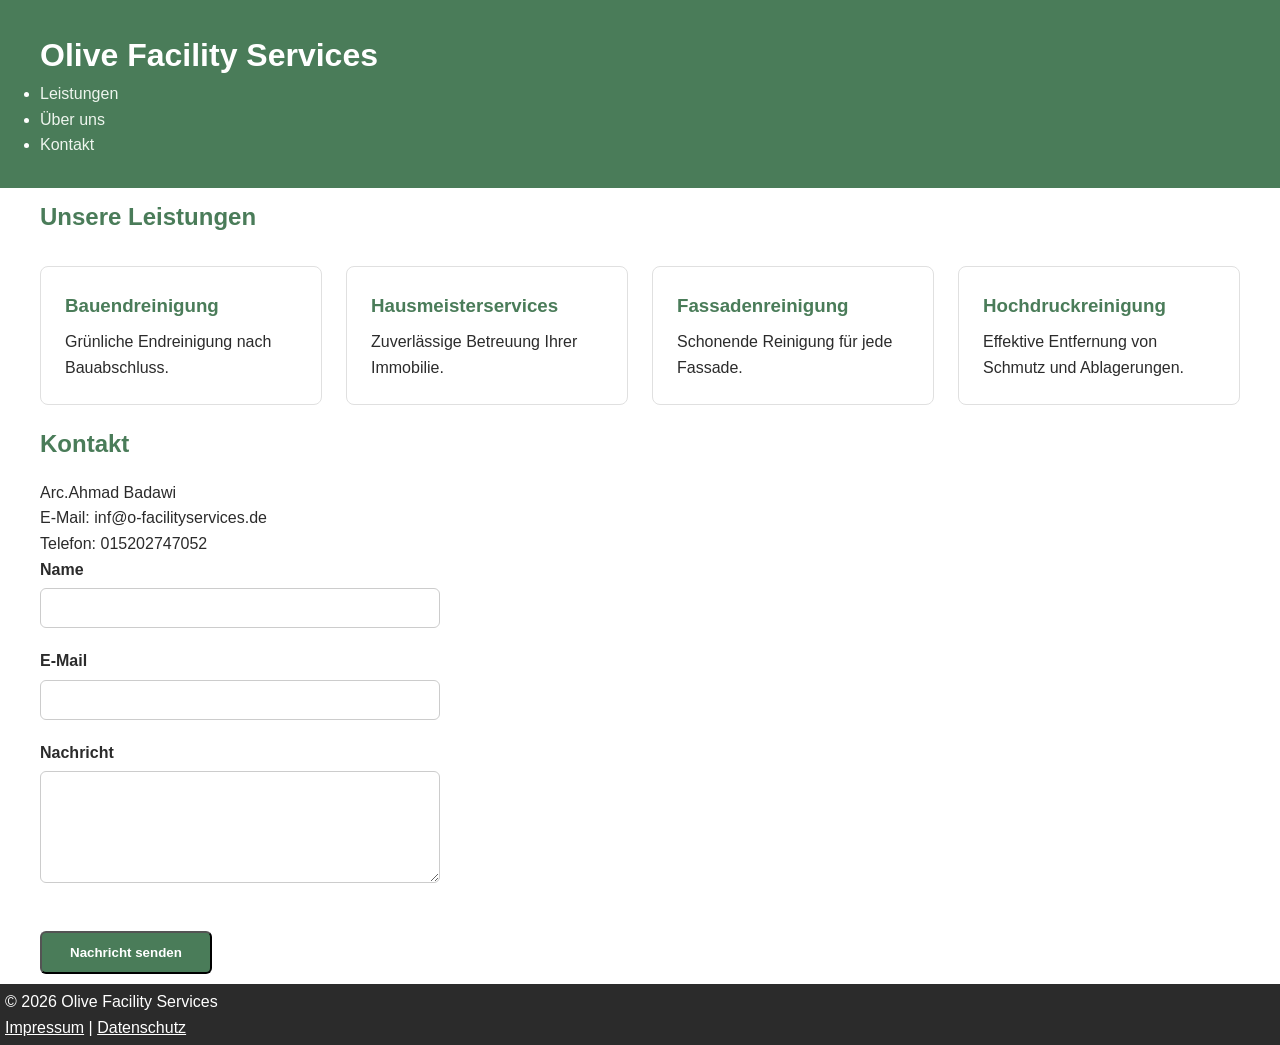
==== index.html @ 62e2cff0 "first version of the site" ====
<!DOCTYPE html>
<html lang="de">
    <head>
        <meta charset="UTF-8">
        <meta name="viewport" content="width=device-width, initial-scale=1.0">
        <title>Olive Facility Services</title>
        <link rel="stylesheet" href="style.css">

    </head>
    <body>
        <header>
            <h1><a href="index.html" class="logo-link">Olive Facility Services</a></h1>
            <button id="menu-toggle" aria-label="Menü öffnen">☰</button>
            <nav id="main-nav">
                <ul>
                    <li><a href="#leistungen">Leistungen</a></li>
                    <li><a href="#ueber-uns">Über uns</a></li>
                    <li><a href="#kontakt">Kontakt</a></li>
                </ul>
            </nav>
        </header>


        <section id="Leistungen">
            <h2>Unsere Leistungen</h2>
            
            <div class="services-grid">
                <div class="service-card">
                    <h3>Bauendreinigung</h3>
                    <p>Grünliche Endreinigung nach Bauabschluss.</p>
                </div>
                <div class="service-card">
                    <h3>Hausmeisterservices</h3>
                    <p>Zuverlässige Betreuung Ihrer Immobilie.</p>
                </div>
                <div class="service-card">
                    <h3>Fassadenreinigung</h3>
                    <p>Schonende Reinigung für jede Fassade.</p>
                </div>
                <div class="service-card">
                    <h3>Hochdruckreinigung</h3>
                    <p>Effektive Entfernung von Schmutz und Ablagerungen.</p>
                </div>
            </div>
        </section>
        
        <section id="kontakt">
            <h2>Kontakt</h2>
            <p>Arc.Ahmad Badawi</p>
            <p>E-Mail: inf@o-facilityservices.de</p>
            <p>Telefon: 015202747052</p>      
            <form id="contact-form" action="https://formspree.io/f/xyeyzrzl" method="post">
                <div class="form-group">
                    <label for="name">Name</label>
                    <input type="text" id="name" name="name" required>
                </div>
                <div class="form-group">
                    <label for="email">E-Mail</label>
                    <input type="email" id="email" name="email" required>
                </div>
        
                <div class="form-group">
                    <label for="message">Nachricht</label>
                    <textarea id="message" name="message" rows="5" required></textarea>
                </div>
                <button type="submit" class="btn">Nachricht senden</button>
                
            </form>   
            <p id="form-status"></p>     
        </section>

        <footer>
            <p>&copy; 2026 Olive Facility Services</p>
            <p><a href="impressum.html">Impressum</a> | <a href="datenschutz.html">Datenschutz</a></p>
        </footer>
        <script src="script.js"></script>
    </body>
</html>
---- style.css ----
*{
    margin:0;
    padding:0;
    box-sizing: border-box;
}
body {
    font-family:Arial, sans-serif;
    color : #2b2b2b;
    line-height:1.6;
}
header{
    background-color: #4a7c59;
    color: white;
    padding: 30px 40px;
    display: attr;
    justify-content:space-between;
    align-items: center;
}
nav u1{
    list-style: none;
    display: flex;
    gap: 12px;
}
nav a {
    color: #eef5ee;
    text-decoration: none;
    
}

nav a:hover {
    text-decoration: underline;
    color: blue;
}

section {
    padding: 10px 40px;
}
#hero {
    background-color: #eef5ee;
    text-align: center;
}
h2 {
    color: #4a7c59;
    margin-bottom: 16px;
}
footer {
    background-color: #2b2b2b;
    color:white;
    text-align:aside;
    padding: 5px;
}
#leistungen u1 {
    list-style:none;
    display: grid;
    grid-template-columns: repreat(auto-fit, minmax(200px,1fr));
    gap:20px;
    margin-top: 20px;
}
#leistungen li{
    background-color:#eef5ee;
    padding: 24px;
    border-radius: 8px;
    text-align:center;
    font-weight:bold;
    color:#4a7c59;
}

@media (max-width: 600px){
    header {
        flex-direction:column;
        gap:16px;
        text-align:center;
    }
    nav u1 {
        flex-wrap: wrap;
        justify-content:center;
    }
    section {
        padding: 40px 20px;
    }
}
.btn {
    display: inline-block;
    background-color: #4a7c59;
    color: white;
    padding: 12px 28px;
    border-radius: 6px;
    text-decoration: none;
    font-weight: bold;
    margin-top:20px;

}

.btn:hover {
    background-color: #3a6347;
}

.services-grid{
    display: flex;
    flex-wrap: wrap;
    gap:24px;
    margin-top:30px;
}

.service-card{
    background-color: white;
    border:1px solid #e0e0e0;
    border-radius: 8px;
    padding:24px;
    flex: 1 1 220px;
}
.service-card h3{
    color:#4a7c59;
    margin-bottom: 8px;
}

.form-group {
    margin-bottom: 20px
}

label {
    display: block;
    margin-bottom: 6px;
    font-weight: bold;
}
input, textarea {
    width: 100%;
    max-width: 400px;
    padding: 10px;
    border: 1px solid #ccc;
    border-radius: 6px;
    font-family: inherit;
    font-size: 1rem;
}
input:focus, textarea:focus {
    outline: none;
    border-color: #4a7c59;
}
footer a {
    color: white;
}

.logo-link {
    color: inherit;
    text-decoration: none;
}
#menu-toggle {
    display: none;
    background: none;
    border: none;
    color: white;
    font-size: 1.8rem;
    cursor: pointer;
}

@media (max-width: 768px) {
    #menu-toggle {
        display: block;
    }

    nav ul {
        display: none;
        flex-direction: column;
        position: absolute;
        top: 70px;
        left: 0;
        right: 0;
        background-color: #4a7c59;
        padding: 20px;
    }

    nav ul.show {
        display: flex;
    }
}
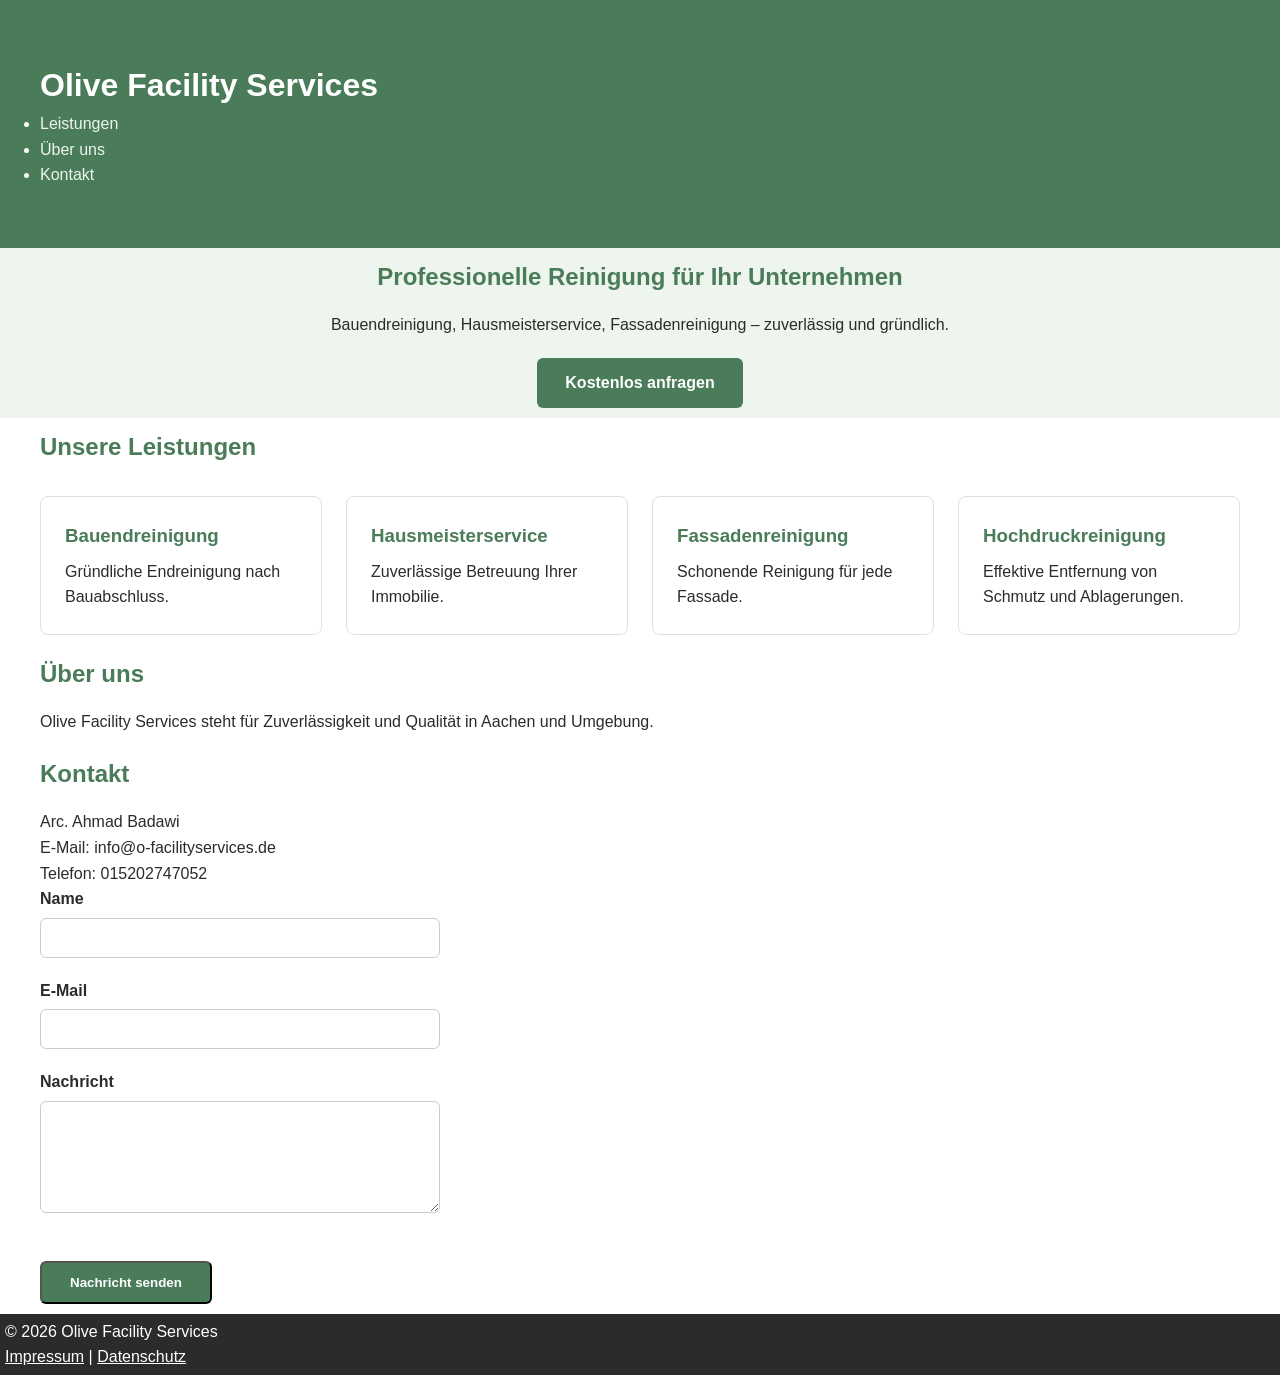
==== commit 04ea01ed: "some update and tipping correction" ====
--- a/index.html
+++ b/index.html
@@ -1,78 +1,90 @@
 <!DOCTYPE html>
 <html lang="de">
-    <head>
-        <meta charset="UTF-8">
-        <meta name="viewport" content="width=device-width, initial-scale=1.0">
-        <title>Olive Facility Services</title>
-        <link rel="stylesheet" href="style.css">
+<head>
+    <meta charset="UTF-8">
+    <meta name="viewport" content="width=device-width, initial-scale=1.0">
+    <title>Olive Facility Services</title>
+    <link rel="stylesheet" href="style.css">
+</head>
+<body>
+    <header>
+        <h1><a href="index.html" class="logo-link">Olive Facility Services</a></h1>
+        <button id="menu-toggle" aria-label="Menü öffnen">☰</button>
+        <nav id="main-nav">
+            <ul>
+                <li><a href="#leistungen">Leistungen</a></li>
+                <li><a href="#ueber-uns">Über uns</a></li>
+                <li><a href="#kontakt">Kontakt</a></li>
+            </ul>
+        </nav>
+    </header>
 
-    </head>
-    <body>
-        <header>
-            <h1><a href="index.html" class="logo-link">Olive Facility Services</a></h1>
-            <button id="menu-toggle" aria-label="Menü öffnen">☰</button>
-            <nav id="main-nav">
-                <ul>
-                    <li><a href="#leistungen">Leistungen</a></li>
-                    <li><a href="#ueber-uns">Über uns</a></li>
-                    <li><a href="#kontakt">Kontakt</a></li>
-                </ul>
-            </nav>
-        </header>
+    <section id="hero">
+        <h2>Professionelle Reinigung für Ihr Unternehmen</h2>
+        <p>Bauendreinigung, Hausmeisterservice, Fassadenreinigung – zuverlässig und gründlich.</p>
+        <a href="#kontakt" class="btn">Kostenlos anfragen</a>
+    </section>
 
+    <section id="leistungen">
+        <h2>Unsere Leistungen</h2>
+        <div class="services-grid">
+            <div class="service-card">
+                <h3>Bauendreinigung</h3>
+                <p>Gründliche Endreinigung nach Bauabschluss.</p>
+            </div>
+            <div class="service-card">
+                <h3>Hausmeisterservice</h3>
+                <p>Zuverlässige Betreuung Ihrer Immobilie.</p>
+            </div>
+            <div class="service-card">
+                <h3>Fassadenreinigung</h3>
+                <p>Schonende Reinigung für jede Fassade.</p>
+            </div>
+            <div class="service-card">
+                <h3>Hochdruckreinigung</h3>
+                <p>Effektive Entfernung von Schmutz und Ablagerungen.</p>
+            </div>
+        </div>
+    </section>
 
-        <section id="Leistungen">
-            <h2>Unsere Leistungen</h2>
-            
-            <div class="services-grid">
-                <div class="service-card">
-                    <h3>Bauendreinigung</h3>
-                    <p>Grünliche Endreinigung nach Bauabschluss.</p>
-                </div>
-                <div class="service-card">
-                    <h3>Hausmeisterservices</h3>
-                    <p>Zuverlässige Betreuung Ihrer Immobilie.</p>
-                </div>
-                <div class="service-card">
-                    <h3>Fassadenreinigung</h3>
-                    <p>Schonende Reinigung für jede Fassade.</p>
-                </div>
-                <div class="service-card">
-                    <h3>Hochdruckreinigung</h3>
-                    <p>Effektive Entfernung von Schmutz und Ablagerungen.</p>
-                </div>
+    <section id="ueber-uns">
+        <h2>Über uns</h2>
+        <p>Olive Facility Services steht für Zuverlässigkeit und Qualität in Aachen und Umgebung.</p>
+    </section>
+
+    <section id="kontakt">
+        <h2>Kontakt</h2>
+        <p>Arc. Ahmad Badawi</p>
+        <p>E-Mail: info@o-facilityservices.de</p>
+        <p>Telefon: 015202747052</p>
+
+        <form id="contact-form" action="https://formspree.io/f/xyeyzrzl" method="POST">
+            <div class="form-group">
+                <label for="name">Name</label>
+                <input type="text" id="name" name="name" required>
             </div>
-        </section>
-        
-        <section id="kontakt">
-            <h2>Kontakt</h2>
-            <p>Arc.Ahmad Badawi</p>
-            <p>E-Mail: inf@o-facilityservices.de</p>
-            <p>Telefon: 015202747052</p>      
-            <form id="contact-form" action="https://formspree.io/f/xyeyzrzl" method="post">
-                <div class="form-group">
-                    <label for="name">Name</label>
-                    <input type="text" id="name" name="name" required>
-                </div>
-                <div class="form-group">
-                    <label for="email">E-Mail</label>
-                    <input type="email" id="email" name="email" required>
-                </div>
-        
-                <div class="form-group">
-                    <label for="message">Nachricht</label>
-                    <textarea id="message" name="message" rows="5" required></textarea>
-                </div>
-                <button type="submit" class="btn">Nachricht senden</button>
-                
-            </form>   
-            <p id="form-status"></p>     
-        </section>
 
-        <footer>
-            <p>&copy; 2026 Olive Facility Services</p>
-            <p><a href="impressum.html">Impressum</a> | <a href="datenschutz.html">Datenschutz</a></p>
-        </footer>
-        <script src="script.js"></script>
-    </body>
+            <div class="form-group">
+                <label for="email">E-Mail</label>
+                <input type="email" id="email" name="email" required>
+            </div>
+
+            <div class="form-group">
+                <label for="message">Nachricht</label>
+                <textarea id="message" name="message" rows="5" required></textarea>
+            </div>
+
+            <button type="submit" class="btn">Nachricht senden</button>
+        </form>
+
+        <p id="form-status"></p>
+    </section>
+
+    <footer>
+        <p>&copy; 2026 Olive Facility Services</p>
+        <p><a href="impressum.html">Impressum</a> | <a href="datenschutz.html">Datenschutz</a></p>
+    </footer>
+
+    <script src="script.js"></script>
+</body>
 </html>
--- a/style.css
+++ b/style.css
@@ -11,7 +11,7 @@
 header{
     background-color: #4a7c59;
     color: white;
-    padding: 30px 40px;
+    padding: 60px 40px;
     display: attr;
     justify-content:space-between;
     align-items: center;
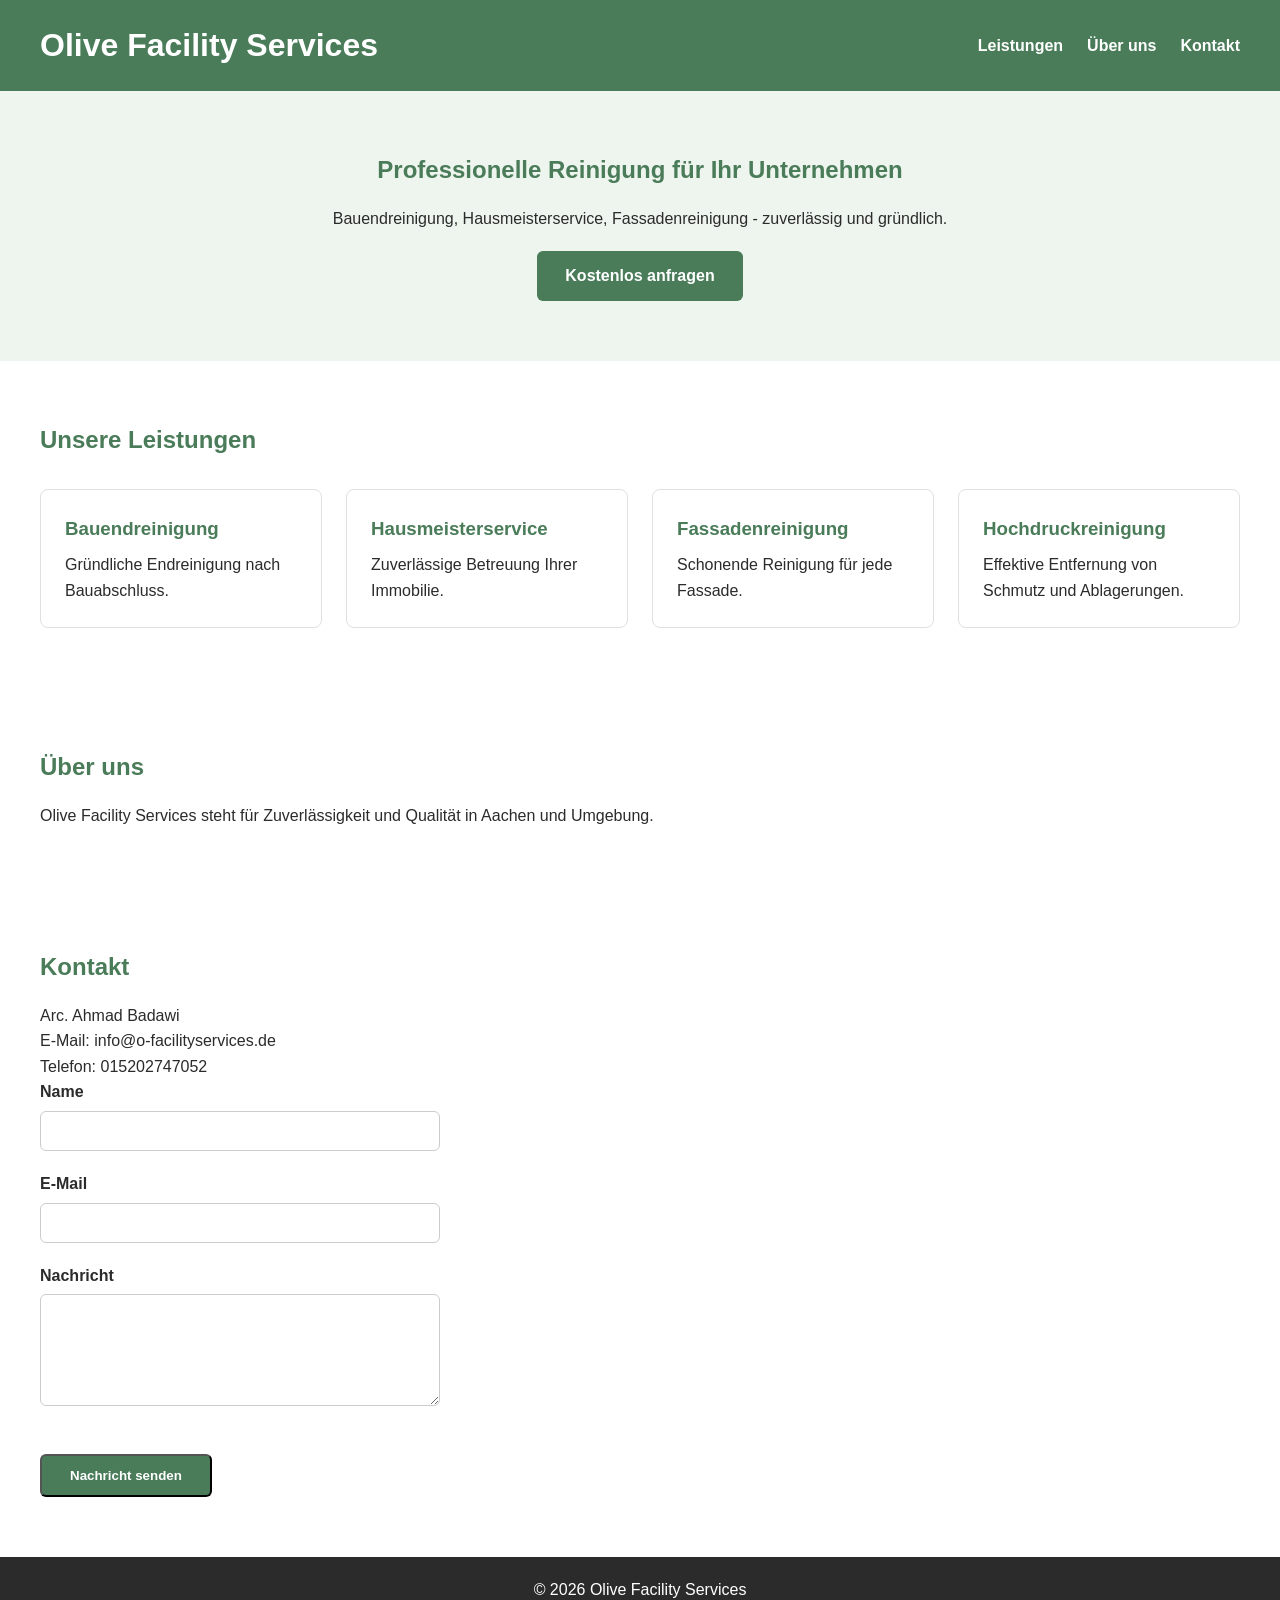
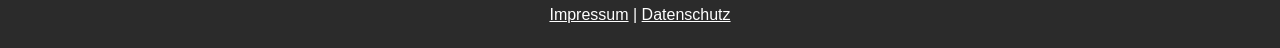
==== commit d5af4a96: "update the style file" ====
--- a/index.html
+++ b/index.html
@@ -21,7 +21,7 @@
 
     <section id="hero">
         <h2>Professionelle Reinigung für Ihr Unternehmen</h2>
-        <p>Bauendreinigung, Hausmeisterservice, Fassadenreinigung – zuverlässig und gründlich.</p>
+        <p>Bauendreinigung, Hausmeisterservice, Fassadenreinigung - zuverlässig und gründlich.</p>
         <a href="#kontakt" class="btn">Kostenlos anfragen</a>
     </section>
 
--- a/style.css
+++ b/style.css
@@ -1,84 +1,68 @@
-*{
-    margin:0;
-    padding:0;
+* {
+    margin: 0;
+    padding: 0;
     box-sizing: border-box;
 }
+
 body {
-    font-family:Arial, sans-serif;
-    color : #2b2b2b;
-    line-height:1.6;
+    font-family: Arial, sans-serif;
+    color: #2b2b2b;
+    line-height: 1.6;
 }
-header{
+
+header {
     background-color: #4a7c59;
     color: white;
-    padding: 60px 40px;
-    display: attr;
-    justify-content:space-between;
+    padding: 20px 40px;
+    display: flex;
+    justify-content: space-between;
     align-items: center;
 }
-nav u1{
+
+.logo-link {
+    color: inherit;
+    text-decoration: none;
+}
+
+#menu-toggle {
+    display: none;
+    background: none;
+    border: none;
+    color: white;
+    font-size: 1.8rem;
+    cursor: pointer;
+}
+
+nav ul {
     list-style: none;
     display: flex;
-    gap: 12px;
+    gap: 24px;
 }
+
 nav a {
-    color: #eef5ee;
+    color: white;
     text-decoration: none;
-    
+    font-weight: bold;
 }
 
 nav a:hover {
     text-decoration: underline;
-    color: blue;
 }
 
 section {
-    padding: 10px 40px;
+    padding: 60px 40px;
 }
+
 #hero {
     background-color: #eef5ee;
     text-align: center;
 }
+
 h2 {
     color: #4a7c59;
     margin-bottom: 16px;
 }
-footer {
-    background-color: #2b2b2b;
-    color:white;
-    text-align:aside;
-    padding: 5px;
-}
-#leistungen u1 {
-    list-style:none;
-    display: grid;
-    grid-template-columns: repreat(auto-fit, minmax(200px,1fr));
-    gap:20px;
-    margin-top: 20px;
-}
-#leistungen li{
-    background-color:#eef5ee;
-    padding: 24px;
-    border-radius: 8px;
-    text-align:center;
-    font-weight:bold;
-    color:#4a7c59;
-}
 
-@media (max-width: 600px){
-    header {
-        flex-direction:column;
-        gap:16px;
-        text-align:center;
-    }
-    nav u1 {
-        flex-wrap: wrap;
-        justify-content:center;
-    }
-    section {
-        padding: 40px 20px;
-    }
-}
 .btn {
     display: inline-block;
     background-color: #4a7c59;
@@ -87,35 +71,35 @@
     border-radius: 6px;
     text-decoration: none;
     font-weight: bold;
-    margin-top:20px;
-
+    margin-top: 20px;
 }
 
 .btn:hover {
     background-color: #3a6347;
 }
 
-.services-grid{
+.services-grid {
     display: flex;
     flex-wrap: wrap;
-    gap:24px;
-    margin-top:30px;
+    gap: 24px;
+    margin-top: 30px;
 }
 
-.service-card{
+.service-card {
     background-color: white;
-    border:1px solid #e0e0e0;
+    border: 1px solid #e0e0e0;
     border-radius: 8px;
-    padding:24px;
+    padding: 24px;
     flex: 1 1 220px;
 }
-.service-card h3{
-    color:#4a7c59;
+
+.service-card h3 {
+    color: #4a7c59;
     margin-bottom: 8px;
 }
 
 .form-group {
-    margin-bottom: 20px
+    margin-bottom: 20px;
 }
 
 label {
@@ -123,6 +107,7 @@
     margin-bottom: 6px;
     font-weight: bold;
 }
+
 input, textarea {
     width: 100%;
     max-width: 400px;
@@ -132,25 +117,21 @@
     font-family: inherit;
     font-size: 1rem;
 }
+
 input:focus, textarea:focus {
     outline: none;
     border-color: #4a7c59;
 }
+
+footer {
+    background-color: #2b2b2b;
+    color: white;
+    text-align: center;
+    padding: 20px;
+}
+
 footer a {
     color: white;
-}
-
-.logo-link {
-    color: inherit;
-    text-decoration: none;
-}
-#menu-toggle {
-    display: none;
-    background: none;
-    border: none;
-    color: white;
-    font-size: 1.8rem;
-    cursor: pointer;
 }
 
 @media (max-width: 768px) {
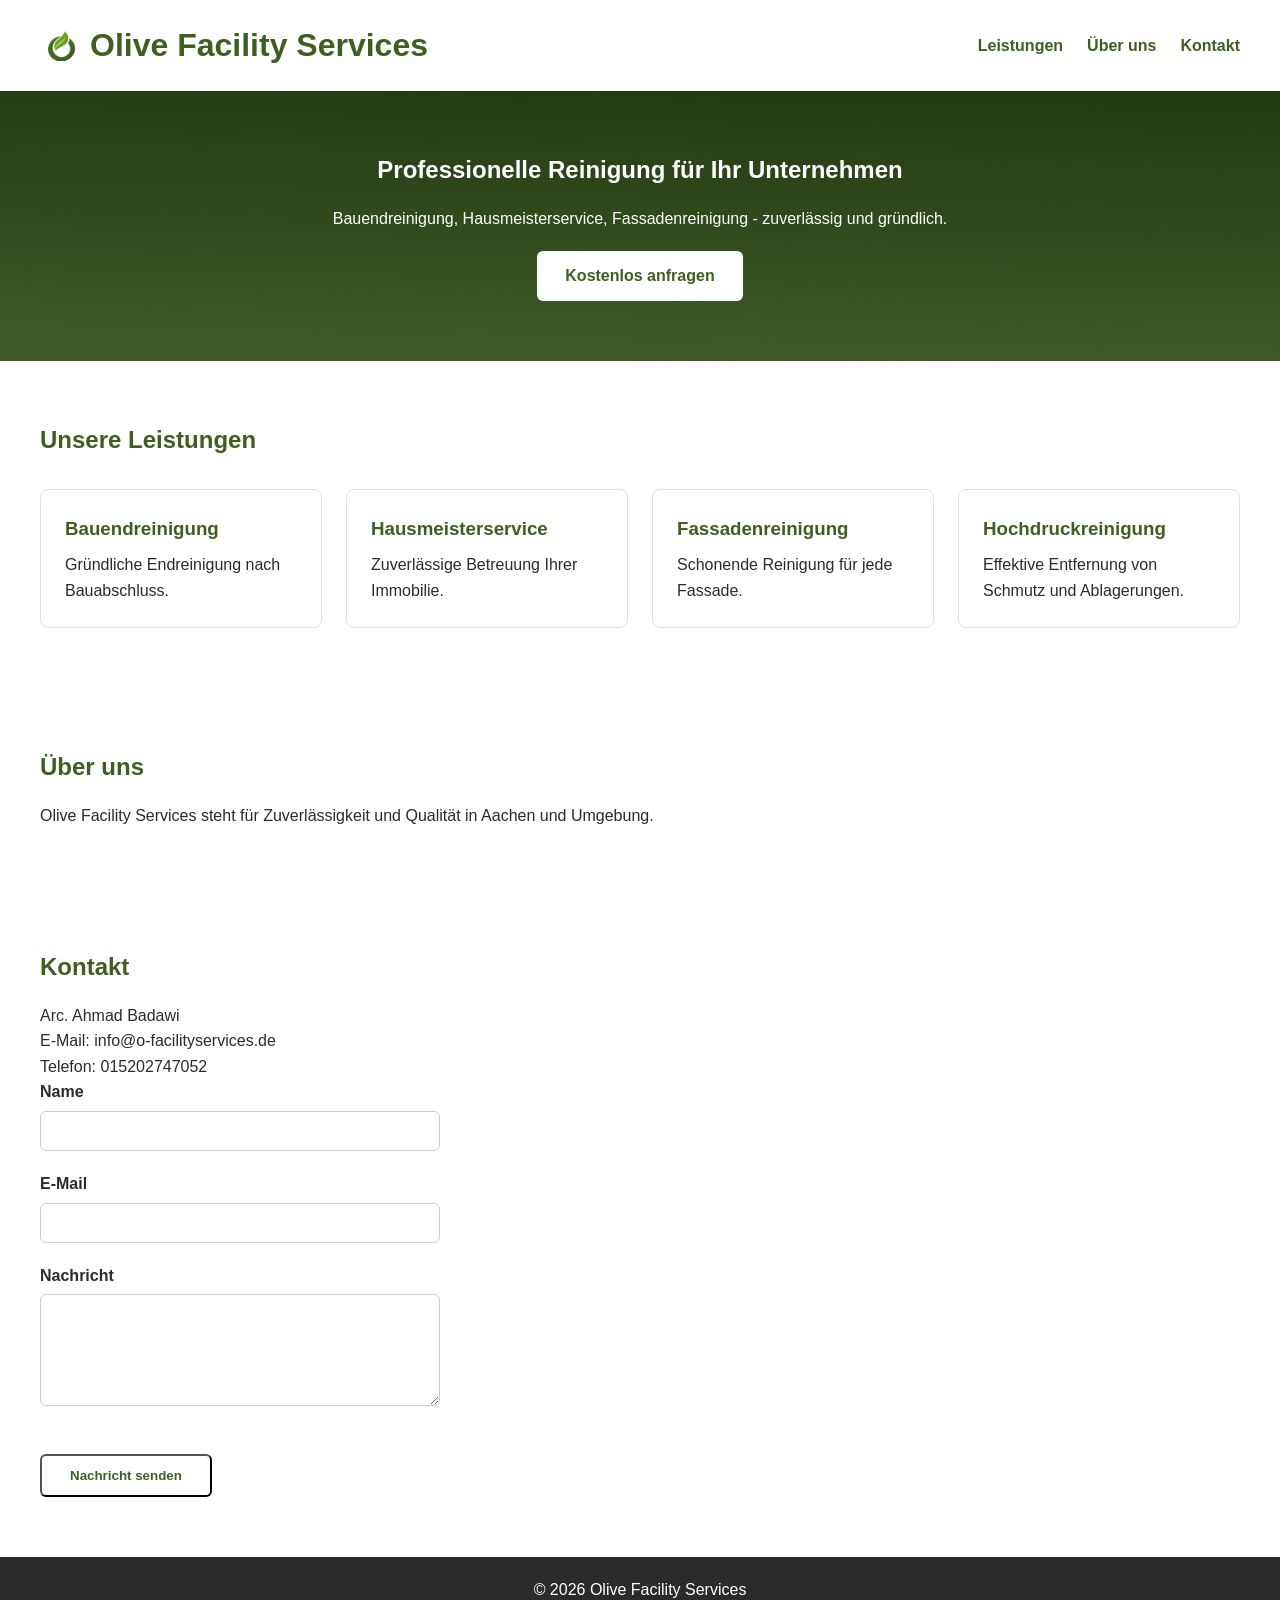
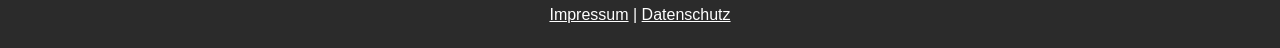
==== commit acbdbe69: "modifying the page style" ====
--- a/index.html
+++ b/index.html
@@ -8,7 +8,10 @@
 </head>
 <body>
     <header>
-        <h1><a href="index.html" class="logo-link">Olive Facility Services</a></h1>
+        <h1><a href="index.html" class="logo-link">
+            <img src="images/logo-icon.png" alt="Olive Facility Services Logo" class="logo-img">
+            Olive Facility Services
+        </a></h1>
         <button id="menu-toggle" aria-label="Menü öffnen">☰</button>
         <nav id="main-nav">
             <ul>
--- a/style.css
+++ b/style.css
@@ -11,8 +11,8 @@
 }
 
 header {
-    background-color: #4a7c59;
-    color: white;
+    background-color: white;
+    color: #3f5f21;
     padding: 20px 40px;
     display: flex;
     justify-content: space-between;
@@ -22,6 +22,19 @@
 .logo-link {
     color: inherit;
     text-decoration: none;
+    display: flex;
+    align-items: center;
+}
+
+.logo-img {
+    height: 40px;
+    width: 40px;
+    vertical-align: middle;
+    margin-right: 10px;
+    background-color: white;
+    border-radius: 50%;
+    padding: 4px;
+    object-fit: contain;
 }
 
 #menu-toggle {
@@ -40,7 +53,7 @@
 }
 
 nav a {
-    color: white;
+    color: #3f5f21;
     text-decoration: none;
     font-weight: bold;
 }
@@ -54,19 +67,26 @@
 }
 
 #hero {
-    background-color: #eef5ee;
+    background-image: linear-gradient(rgba(27, 53, 4, 0.75), rgba(63,95,33,0.75)), url('images/hero-bg.png');
+    background-size: cover;
+    background-position: center;
     text-align: center;
+    color: white;
+}
+
+#hero h2 {
+    color: white;
 }
 
 h2 {
-    color: #4a7c59;
+    color: #3f5f21;
     margin-bottom: 16px;
 }
 
 .btn {
     display: inline-block;
-    background-color: #4a7c59;
-    color: white;
+    background-color: white;
+    color: #3f5f21;
     padding: 12px 28px;
     border-radius: 6px;
     text-decoration: none;
@@ -75,7 +95,8 @@
 }
 
 .btn:hover {
-    background-color: #3a6347;
+    background-color: #538629;
+    color:white;
 }
 
 .services-grid {
@@ -94,8 +115,23 @@
 }
 
 .service-card h3 {
-    color: #4a7c59;
+    color: #3f5f21;
     margin-bottom: 8px;
+}
+
+.service-img {
+    width: 100%;
+    height: 160px;
+    object-fit: cover;
+    border-radius: 6px;
+    margin-bottom: 16px;
+}
+
+.about-img {
+    width: 100%;
+    max-width: 500px;
+    border-radius: 8px;
+    margin: 20px 0;
 }
 
 .form-group {
@@ -120,7 +156,7 @@
 
 input:focus, textarea:focus {
     outline: none;
-    border-color: #4a7c59;
+    border-color: #3f5f21;
 }
 
 footer {
@@ -146,7 +182,7 @@
         top: 70px;
         left: 0;
         right: 0;
-        background-color: #4a7c59;
+        background-color: #3f5f21;
         padding: 20px;
     }
 
